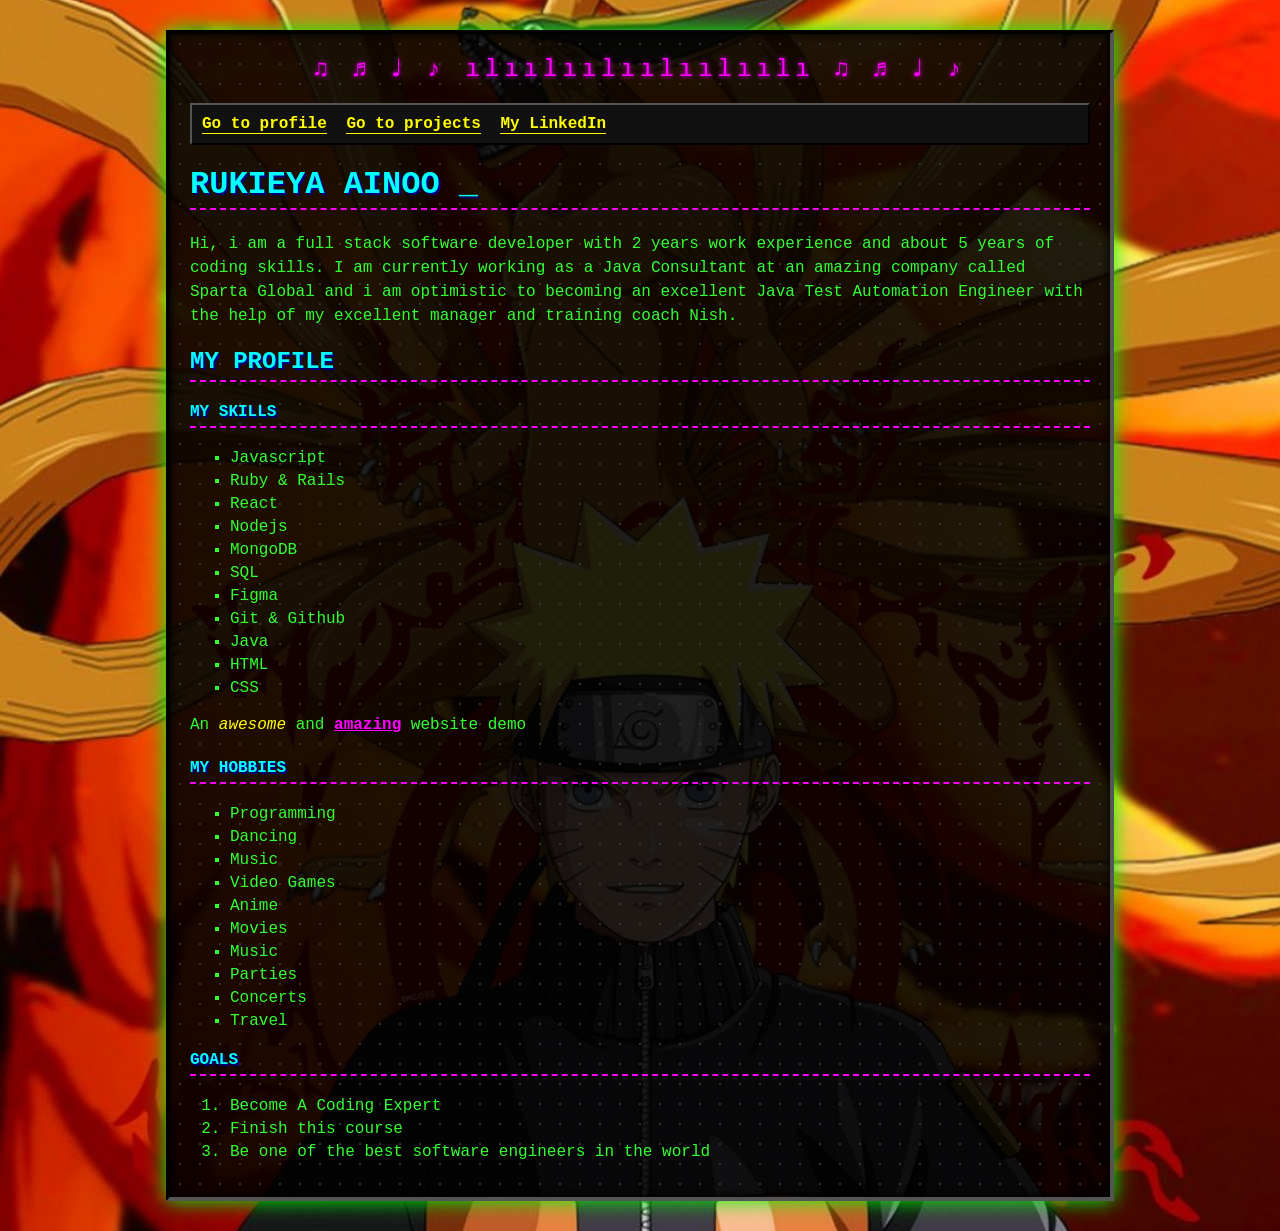
==== index.html @ 86577d11 "my awesome portfolio profile" ====
<!DOCTYPE html>
<html lang="en">

<head>
    <meta charset="UTF-8">
    <meta name="viewport" content="width=device-width, initial-scale=1.0">
    <meta name="author" content="Nish Mandal">
    <meta name="description" content="This is an amazing web page">
    <title>My Profile</title>
    <link href="profileStyles.css" rel="stylesheet">
</head>

<body>
    <nav>
        <a href="index.html">Go to profile</a>
        <a href="project.html">Go to projects</a>
        <a href="https://www.linkedin.com/in/rukieya-ainoo/" target="_blank">My LinkedIn</a>
    </nav>

    <h1>Rukieya Ainoo</h1>
    <p>
        Hi, i am a full stack software developer with 2 years work experience and about 5 years of coding skills.
         I am currently working as a Java Consultant at an amazing company called Sparta Global and i am optimistic
          to becoming an excellent Java Test Automation Engineer with the help of my excellent manager and training coach Nish.
    </p>
    <h2>My Profile</h2>
    
    <h4>My Skills</h4>
    <ul>
        <li>Javascript</li>
        <li>Ruby & Rails</li>
        <li>React</li>
        <li>Nodejs</li>
        <li>MongoDB</li>
        <li>SQL</li>
        <li>Figma</li>
        <li>Git & Github</li>
        <li>Java</li>
        <li>HTML</li>
        <li>CSS</li>
    </ul>
    <p>An <em>awesome</em> and <strong>amazing</strong> website demo</p>

    <h4>My Hobbies</h4>
    <ul>
        <li>Programming</li>
        <li>Dancing</li>
        <li>Music</li>
        <li>Video Games</li>
        <li>Anime</li>
        <li>Movies</li>
        <li>Music</li>
        <li>Parties</li>
        <li>Concerts</li>
        <li>Travel</li>
    </ul>

    <h4>Goals</h4>
    <ol>
        <li>Become A Coding Expert</li>
        <li>Finish this course</li>
        <li>Be one of the best software engineers in the world</li>
    </ol>
    <!-- ========================================== -->
    <!-- 2000s GAMING AUDIO & SCRIPT SYSTEM         -->
    <!-- ========================================== -->

     <!-- Button Click Sound Effect -->
   

    <script>
        // Grab the audio elements
        // Create a new audio instance
   

    // Lower the volume to 50%

    // Play the sound

    // Create a new audio instance
  
 const sound = new Audio("./images/naruto_theme_song.mp3");
//  clickables.forEach(item => {
//             item.addEventListener('click', () => {
//                 // Reset the sound to 0 so it can play rapidly on fast clicks
//                 sound2.currentTime = 0; 
//                 sound2.play();
//             });
//         })
                 sound.loop = true;
                     sound.volume = 0.3;
                     sound.play();

        // 1. ADD CLICK SOUND TO BUTTONS/LINKS
            
        // 2. FORCE BACKGROUND MUSIC TO PLAY
        // Modern browsers block autoplay. This forces the music to start 
        // the very first time the user clicks ANYWHERE on the website.
        document.body.addEventListener('click', () => {
         
                  const sound2 = new Audio("./images/Mario Jump - QuickSounds.com.mp3");


                sound2.autoplay;
                    sound2.volume = 1;
                    sound2.play();

            
        }, { once: true }); // The 'once: true' ensures this only triggers the first time
    </script>
</body>

</html>
---- profileStyles.css ----
/* profileStyle.css - 2000s Nerd & Music Lover Theme */

/* --- Base Body & Retro Background --- */
body {
    background-color: #000000;
    background-image: radial-gradient(#333 1px, transparent 1px);
    background-size: 20px 20px;
    color: #33ff33;
    font-family: "Courier New", Courier, monospace;
    padding: 20px;
    margin: 20px auto;
    max-width: 900px;
    border: 4px inset #555;
}

/* --- Music Note Header Graphic --- */
body::before {
    content: "♫ ♬ ♩ ♪ ılıılıılıılıılıılı ♫ ♬ ♩ ♪";
    display: block;
    color: #ff00ff;
    font-size: 24px;
    text-align: center;
    letter-spacing: 5px;
    margin-bottom: 20px;
    text-shadow: 0px 0px 5px #ff00ff;
}

/* --- Typography & Blinking Terminal Cursor --- */
h1, h2, h4 {
    color: #00ffff;
    text-transform: uppercase;
    text-shadow: 2px 2px #000080;
    border-bottom: 2px dashed #ff00ff;
    padding-bottom: 5px;
}

@keyframes blink {
    0% { opacity: 1; }
    50% { opacity: 0; }
    100% { opacity: 1; }
}

h1::after {
    content: " _";
    animation: blink 1s infinite;
}

p {
    font-size: 16px;
    line-height: 1.5;
}

em {
    color: #ffff00;
    font-style: italic;
}

strong {
    color: #ff00ff;
    font-weight: bold;
    text-decoration: underline;
}

/* --- Links --- */
a {
    color: #ffff00;
    text-decoration: none;
    border-bottom: 1px solid #ffff00;
    font-weight: bold;
    margin-right: 10px;
}

a:visited {
    color: #ff9900;
}

a:hover {
    color: #000000;
    background-color: #00ffff;
    border: 1px dotted #000000;
}

/* --- Navigation Bars --- */
nav {
    background-color: #111;
    border: 2px outset #555;
    padding: 10px;
    margin-bottom: 20px;
}

nav ul {
    list-style-type: none;
    padding: 0;
    margin: 0;
    text-align: center;
}

nav ul li {
    display: inline-block;
    margin: 0 15px;
}

/* --- Unordered & Ordered Lists --- */
ul {
    list-style-type: square;
    color: #ff00ff;
}

ul li, ol li {
    color: #33ff33;
    margin-bottom: 5px;
}

/* --- Data Tables --- */
table {
    width: 100%;
    border-collapse: collapse;
    margin-top: 15px;
    background-color: #000;
    border: 3px outset #444;
}

a:active, button:active {
    /* Pushes the button down slightly when clicked */
    transform: translateY(3px); 
    /* Changes color rapidly on click to simulate a flash */
    background-color: #ff00ff; 
    color: #ffffff;
    border: 1px solid #ffffff;
}

th, td {
    border: 1px solid #33ff33;
    padding: 12px;
    text-align: left;
}

th {
    background-color: #008000;
    color: #ffffff;
    font-weight: bold;
    text-transform: uppercase;
}

td:hover {
    background-color: #113311;
}

/* --- Sections --- */
section {
    margin-top: 30px;
    padding: 15px;
    background-color: #0a0a0a;
    border: 1px solid #33ff33;
}
/* --- Base Page & Naruto Wallpaper Background --- */
html {
    /* Sets the Naruto wallpaper to cover the full window and stay fixed during scrolling */
    background: url('/images/197448c71d34ae71d835321788cb094c.jpg') no-repeat center center fixed; 
    background-size: cover;
    background-color: #000000;
}

body {
    /* Translucent dark background so neon green/cyan text remains easy to read */
    background-color: rgba(0, 0, 0, 0.88); 
    color: #33ff33;
    font-family: "Courier New", Courier, monospace;
    padding: 20px;
    margin: 30px auto;
    max-width: 900px;
    
    /* Classic 2000s chunky window border and glowing green drop shadow */
    border: 4px inset #555555;
    box-shadow: 0px 0px 20px #00ff00, inset 0px 0px 10px #000000;
}
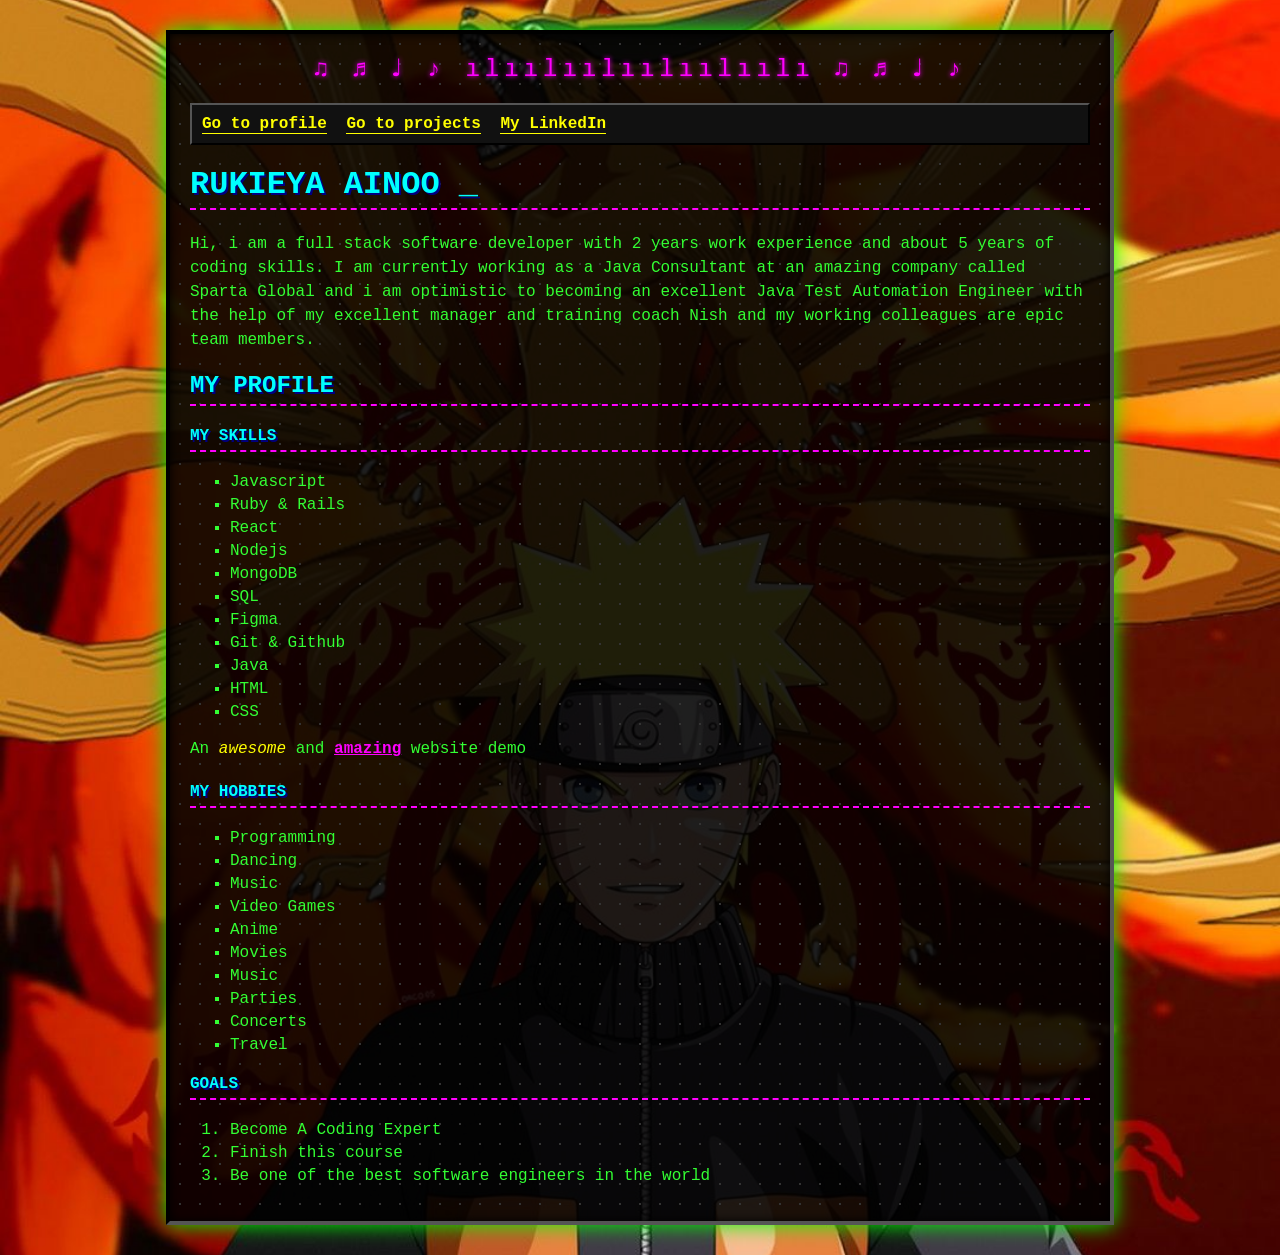
==== commit 0b8fb418: "code finaly done" ====
--- a/index.html
+++ b/index.html
@@ -7,13 +7,13 @@
     <meta name="author" content="Nish Mandal">
     <meta name="description" content="This is an amazing web page">
     <title>My Profile</title>
-    <link href="profileStyles.css" rel="stylesheet">
+    <link href="./profileStyles.css" rel="stylesheet">
 </head>
 
 <body>
     <nav>
-        <a href="index.html">Go to profile</a>
-        <a href="project.html">Go to projects</a>
+        <a href="./index.html">Go to profile</a>
+        <a href="./project.html">Go to projects</a>
         <a href="https://www.linkedin.com/in/rukieya-ainoo/" target="_blank">My LinkedIn</a>
     </nav>
 
@@ -21,7 +21,8 @@
     <p>
         Hi, i am a full stack software developer with 2 years work experience and about 5 years of coding skills.
          I am currently working as a Java Consultant at an amazing company called Sparta Global and i am optimistic
-          to becoming an excellent Java Test Automation Engineer with the help of my excellent manager and training coach Nish.
+          to becoming an excellent Java Test Automation Engineer with the help of my excellent manager and training coach Nish
+          and my working colleagues are epic team members.
     </p>
     <h2>My Profile</h2>
     
--- a/profileStyles.css
+++ b/profileStyles.css
@@ -156,7 +156,7 @@
 /* --- Base Page & Naruto Wallpaper Background --- */
 html {
     /* Sets the Naruto wallpaper to cover the full window and stay fixed during scrolling */
-    background: url('/images/197448c71d34ae71d835321788cb094c.jpg') no-repeat center center fixed; 
+    background: url('./197448c71d34ae71d835321788cb094c.jpg') no-repeat center center fixed; 
     background-size: cover;
     background-color: #000000;
 }
